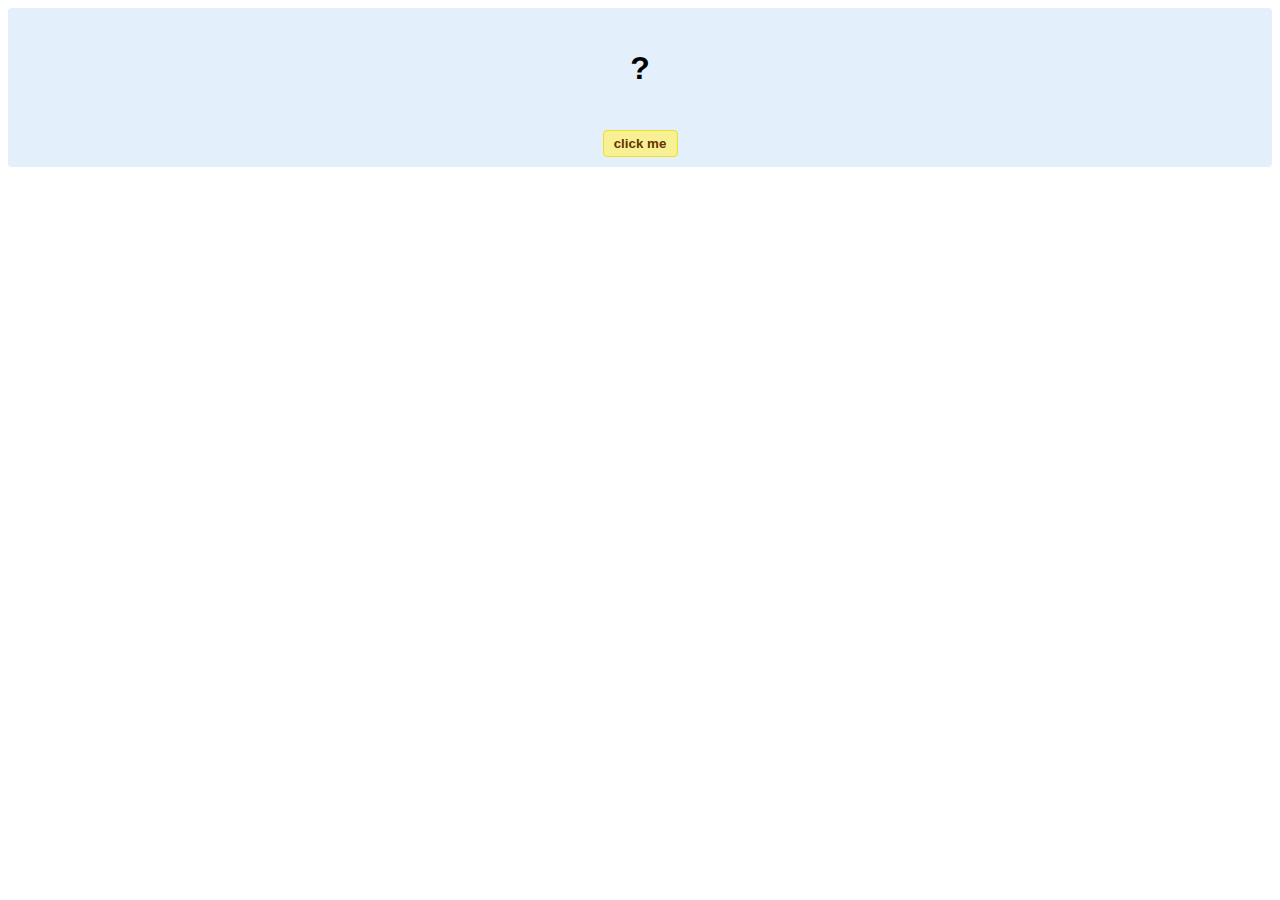
==== meine-musik.html @ 34f5074c "Header and Footer done" ====
<!DOCTYPE html>
<!-- HTML5 Hello world by kirupa - http://www.kirupa.com/html5/getting_your_feet_wet_html5_pg1.htm -->
<html lang="en-us">

<head>
<meta charset="utf-8">
<title>Hello...</title>
<style type="text/css">
#mainContent {
	font-family: Arial, Helvetica, sans-serif;
	font-size: xx-large;
	font-weight: bold;
	background-color: #E3F0FB;
	border-radius: 4px;
	padding: 10px;
	text-align: center;
}
.buttonStyle {
	border-radius: 4px;
	border: thin solid #F0E020;
	padding: 5px;
	background-color: #F8F094;
	font-family: "Segoe UI", Tahoma, Geneva, Verdana, sans-serif;
	font-weight: bold;
	color: #663300;
	width: 75px;
}

.buttonStyle:hover {
	border: thin solid #FFCC00;
	background-color: #FCF9D6;
	color: #996633;
	cursor: pointer;
}
.buttonStyle:active {
	border: thin solid #99CC00;
	background-color: #F5FFD2;
	color: #669900;
	cursor: pointer;
}

</style>
</head>

<body>
<div id="mainContent">
<p id="helloText">?</p>
<button id="clickButton" class="buttonStyle">click me</button>
</div>
<script> 
var myButton = document.getElementById("clickButton");
var myText = document.getElementById("helloText");

myButton.addEventListener('click', doSomething, false)

function doSomething() {
	myText.textContent = "hello, world!";
}
</script>

</body>
</html>
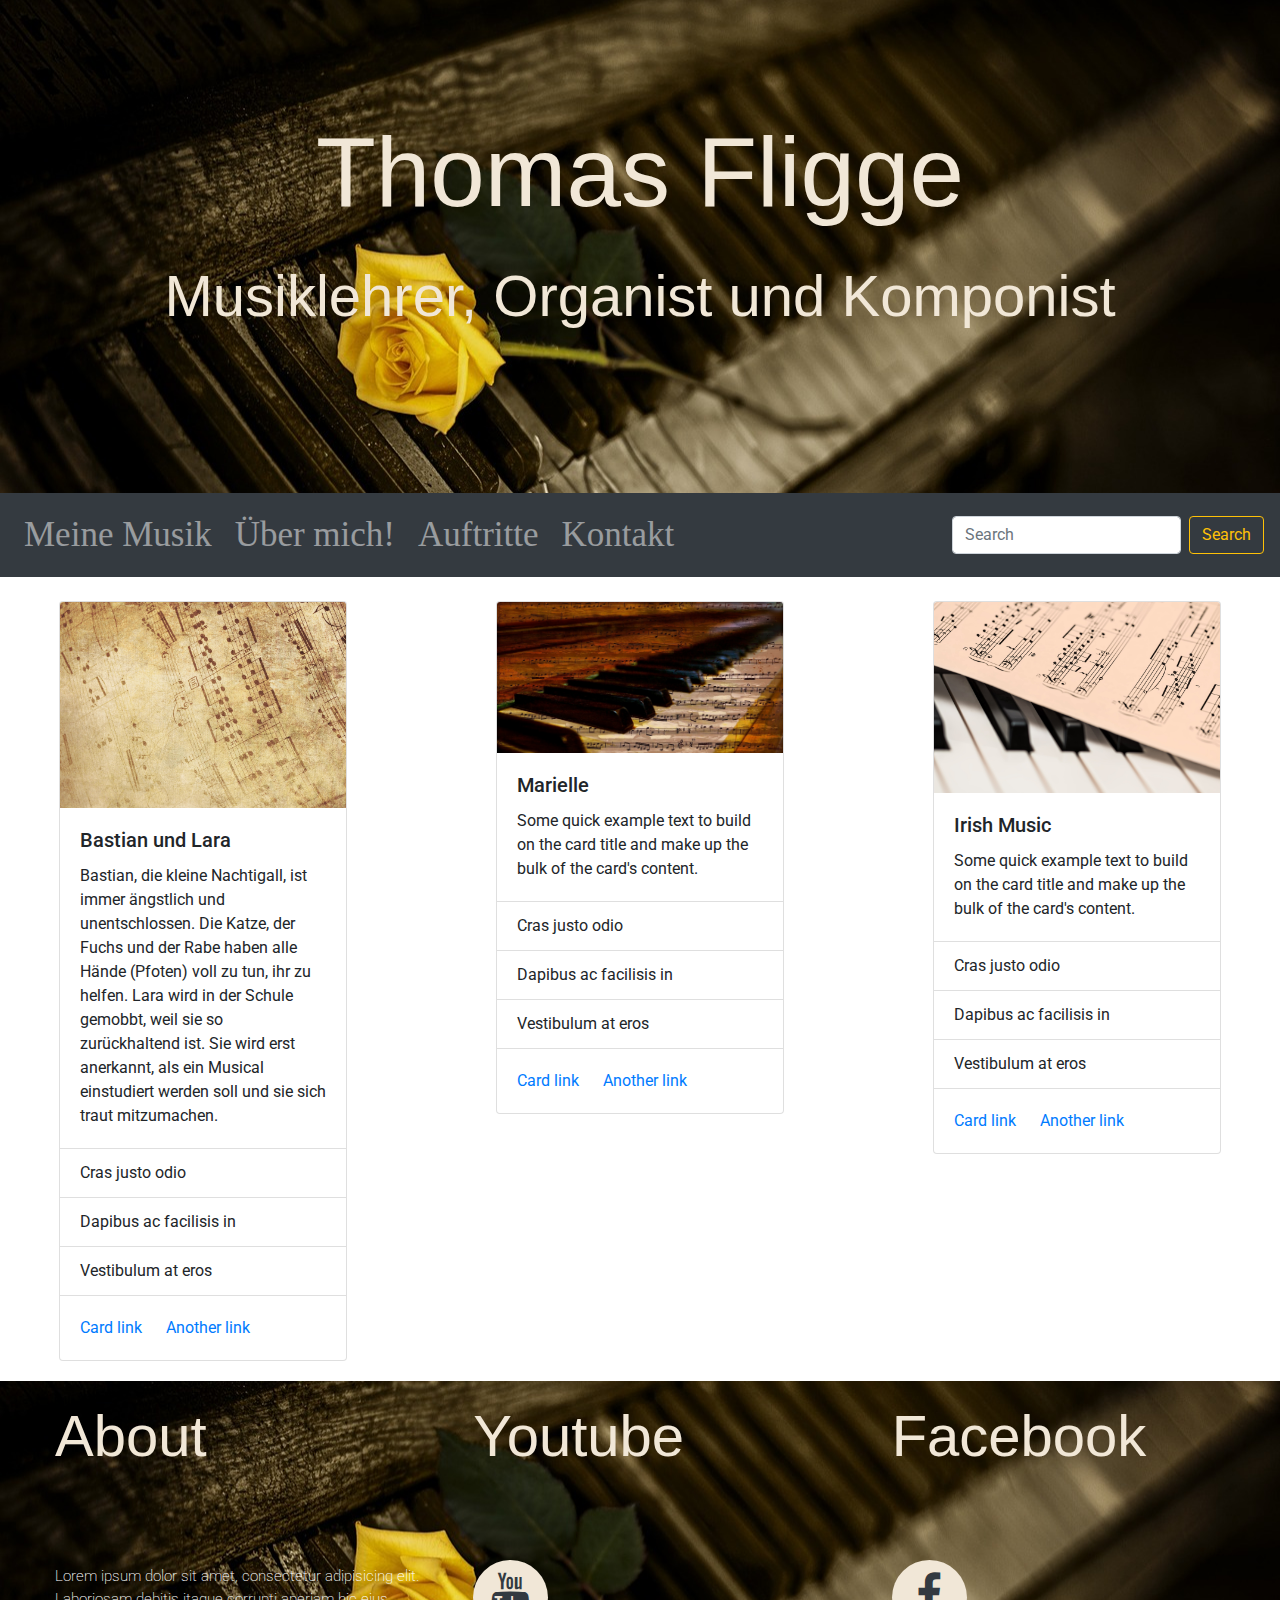
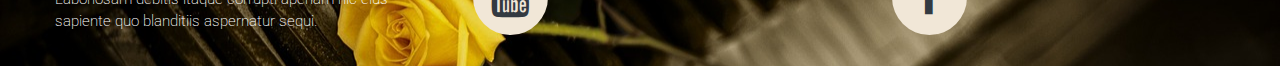
==== commit f07ae60e: "header-footer style adjustments" ====
--- a/meine-musik.html
+++ b/meine-musik.html
@@ -1,62 +1,153 @@
 <!DOCTYPE html>
-<!-- HTML5 Hello world by kirupa - http://www.kirupa.com/html5/getting_your_feet_wet_html5_pg1.htm -->
-<html lang="en-us">
+<html lang="en">
+<head>
+  <title>Thomas Fligge</title>
+  <meta charset="utf-8">
+  <meta name="viewport" content="width=device-width, initial-scale=1">
+  <link rel="stylesheet" href="https://maxcdn.bootstrapcdn.com/bootstrap/4.1.3/css/bootstrap.min.css">
+   <link rel="stylesheet" href="https://maxcdn.bootstrapcdn.com/font-awesome/4.7.0/css/font-awesome.min.css" type="text/css" />
+  <link rel="stylesheet" href="assets/css/style.css" type="text/css" />
+  <style>
+  .fakeimg {
+      height: 200px;
+      background: #aaa;
+  }
+  .card {
+    margin-bottom:20px;
+  }
+  </style>
+</head>
+<body>
+  
 
-<head>
-<meta charset="utf-8">
-<title>Hello...</title>
-<style type="text/css">
-#mainContent {
-	font-family: Arial, Helvetica, sans-serif;
-	font-size: xx-large;
-	font-weight: bold;
-	background-color: #E3F0FB;
-	border-radius: 4px;
-	padding: 10px;
-	text-align: center;
-}
-.buttonStyle {
-	border-radius: 4px;
-	border: thin solid #F0E020;
-	padding: 5px;
-	background-color: #F8F094;
-	font-family: "Segoe UI", Tahoma, Geneva, Verdana, sans-serif;
-	font-weight: bold;
-	color: #663300;
-	width: 75px;
-}
+<div class="jumbotron text-center" style="margin-bottom:0">
+  <h1 class="name">Thomas Fligge</h1>
+  <p class="class"> Musiklehrer, Organist und Komponist</p> 
+</div>
 
-.buttonStyle:hover {
-	border: thin solid #FFCC00;
-	background-color: #FCF9D6;
-	color: #996633;
-	cursor: pointer;
-}
-.buttonStyle:active {
-	border: thin solid #99CC00;
-	background-color: #F5FFD2;
-	color: #669900;
-	cursor: pointer;
-}
 
-</style>
-</head>
+<nav class="navbar navbar-expand-sm bg-dark navbar-dark">
+  <button class="navbar-toggler" type="button" data-toggle="collapse" data-target="#collapsibleNavbar">
+    <span class="navbar-toggler-icon"></span>
+  </button>
+  <div class="collapse navbar-collapse" id="collapsibleNavbar">
+    <ul class="navbar-nav">
+      <li class="nav-item">
+        <a class="nav-link" href="#">Meine Musik</a>
+      </li>
+      <li class="nav-item">
+        <a class="nav-link" href="#">Über mich!</a>
+      </li>
+      <li class="nav-item">
+        <a class="nav-link" href="#">Auftritte</a>
+      </li> 
+      <li class="nav-item">
+        <a class="nav-link" href="#">Kontakt</a>
+      </li>  
+    </ul>
+    <div class="ml-auto">
+     <form class="form-inline">
+    <input class="form-control mr-sm-2" type="search" placeholder="Search" aria-label="Search">
+    <button class="btn btn-outline-success my-2 my-sm-0" type="submit">Search</button>
+  </form>
+  </div>
+  </div>  
+</nav>
 
-<body>
-<div id="mainContent">
-<p id="helloText">?</p>
-<button id="clickButton" class="buttonStyle">click me</button>
+<div class="row mt-4">
+<div class="col-12 col-md-6 col-lg-4">
+<div class="card mx-auto" style="width: 18rem;">
+  <img class="card-img-top" src="assets/images/music.jpg" alt="Card image cap">
+  <div class="card-body">
+    <h5 class="card-title">Bastian und Lara</h5>
+    <p class="card-text">Bastian, die kleine Nachtigall, ist immer ängstlich
+										und unentschlossen. Die Katze, der Fuchs und der
+							Rabe haben alle Hände (Pfoten) voll zu tun, ihr zu
+						helfen. Lara wird in der Schule gemobbt, weil sie so
+							zurückhaltend ist. Sie wird erst anerkannt, als ein
+						Musical einstudiert werden soll und sie sich traut
+						mitzumachen.</p>
+  </div>
+  <ul class="list-group list-group-flush">
+    <li class="list-group-item">Cras justo odio</li>
+    <li class="list-group-item">Dapibus ac facilisis in</li>
+    <li class="list-group-item">Vestibulum at eros</li>
+  </ul>
+  <div class="card-body">
+    <a href="#" class="card-link">Card link</a>
+    <a href="#" class="card-link">Another link</a>
+  </div>
 </div>
-<script> 
-var myButton = document.getElementById("clickButton");
-var myText = document.getElementById("helloText");
+</div>
 
-myButton.addEventListener('click', doSomething, false)
 
-function doSomething() {
-	myText.textContent = "hello, world!";
-}
-</script>
+
+<div class="col-12 col-md-6 col-lg-4">
+<div class="card mx-auto" style="width: 18rem;">
+  <img class="card-img-top" src="assets/images/piano3.jpg" alt="Card image cap">
+  <div class="card-body">
+    <h5 class="card-title">Marielle</h5>
+    <p class="card-text">Some quick example text to build on the card title and make up the bulk of the card's content.</p>
+  </div>
+  <ul class="list-group list-group-flush">
+    <li class="list-group-item">Cras justo odio</li>
+    <li class="list-group-item">Dapibus ac facilisis in</li>
+    <li class="list-group-item">Vestibulum at eros</li>
+  </ul>
+  <div class="card-body">
+    <a href="#" class="card-link">Card link</a>
+    <a href="#" class="card-link">Another link</a>
+  </div>
+</div>
+</div>
+
+
+
+<div class="col-12 col-md-6 col-lg-4">
+<div class="card mx-auto" style="width: 18rem;">
+  <img class="card-img-top" src="assets/images/header.jpg" alt="Card image cap">
+  <div class="card-body">
+    <h5 class="card-title">Irish Music</h5>
+    <p class="card-text">Some quick example text to build on the card title and make up the bulk of the card's content.</p>
+  </div>
+  <ul class="list-group list-group-flush">
+    <li class="list-group-item">Cras justo odio</li>
+    <li class="list-group-item">Dapibus ac facilisis in</li>
+    <li class="list-group-item">Vestibulum at eros</li>
+  </ul>
+  <div class="card-body">
+    <a href="#" class="card-link">Card link</a>
+    <a href="#" class="card-link">Another link</a>
+  </div>
+</div>
+</div>
+</div>
+
+
+<footer>
+        <div id="footer-details" class="row">
+            <div class="col-4">
+                <h5 class="class">About</h5>
+                <p class="inline-block "> Lorem ipsum dolor sit amet, consectetur adipisicing elit. Laboriosam debitis itaque corrupti aperiam hic eius sapiente quo blanditiis aspernatur sequi.</p>
+            </div>
+            <div class="col-4">
+                 <h5 class="class">Youtube</h5>
+                  <ul class="list-inline social-links">
+                        <li><a target="_blank" href="#"><i class="fa fa-youtube"></i></a></li>
+                    </ul>
+            </div>
+            <div class="col-4">
+                 <h5 class="class">Facebook</h5>
+                  <ul class="list-inline social-links">
+                        <li><a target="_blank" href="#"><i class="fa fa-facebook"></i></a></li>
+                    </ul>
+            </div>
+        </div>
+        
+    </footer>
 
 </body>
-</html>
+<script src="https://ajax.googleapis.com/ajax/libs/jquery/3.3.1/jquery.min.js"></script>
+  <script src="https://cdnjs.cloudflare.com/ajax/libs/popper.js/1.14.3/umd/popper.min.js"></script>
+  <script src="https://maxcdn.bootstrapcdn.com/bootstrap/4.1.3/js/bootstrap.min.js"></script>
+</html>--- a/assets/css/style.css
+++ b/assets/css/style.css
@@ -0,0 +1,142 @@
+@import url('https://fonts.googleapis.com/css?family=Roboto:100,200,300,400,500,600,700| Exo:100,200,300,400,500,600,700');
+
+/* Header */
+
+ .name {
+    font-family: "Great Vibes", sans-serif;
+    font-weight: 100;
+    font-size: 98px;
+    margin-top: 50px;
+    color: #f1e7d7;
+    
+}
+ .class {
+    font-family: "Great Vibes", sans-serif;
+    font-weight: 200;
+    font-size: 58px;
+    margin-top: 20px;
+    margin-bottom: 90px;
+    color: #f1e7d7;
+}
+ .jumbotron {
+    background: url("../images/piano2.jpg");
+    background-position: center;
+    background-repeat: no-repeat;
+    background-size: cover;
+    min-height: 360px;
+    border-radius: 0;
+}
+
+/* Nav */
+
+.nav-item {
+  font-family: 'Great Vibes', cursive;
+  font-size: 35px;
+  margin-right: 7px;
+}
+
+.btn-outline-success {
+    color: #ffc107 !important;
+    background-color: transparent;
+    background-image: none;
+    border-color: #ffc107 !important;
+}
+
+
+/* Footer */
+
+ footer {
+    background: url("../images/piano2.jpg");
+    color: #fafafa;
+    min-height: 120px; 
+    margin: 0px;
+    background-position: center;
+    background-repeat: no-repeat;
+    background-size: cover;
+}
+
+#footer-details {
+ position: relative;
+ margin-left: 40px;
+}
+
+.social-text {
+    font-family: "Great Vibes", sans-serif;
+    font-weight: 200;
+    font-size: 34px;
+    margin-top: 20px;
+    margin-bottom: 10px;
+    color: #f1e7d7;
+}
+ .social-links {
+    padding-bottom: 15px;
+    
+}
+ .social-links li a i{
+    width: 75px;
+    height: 75px;
+    padding: 12px;
+    border-radius: 50%;
+    border-color: white;
+    font-size: 45px;
+    line-height: 45px;
+    text-align: center;
+    background-color: #f1e7d7;
+    color: #333a41;
+}
+ .class2 {
+    font-family: "Roboto", sans-serif;
+    font-weight: 200;
+    font-size: 20px;
+    margin-top: 20px;
+    margin-bottom: 20px;
+    color: white;
+}
+ .inline-block {
+    display: inline-block;
+    font-family: "Roboto", sans-serif;
+    font-weight: 200;
+    font-size: 15px;
+    margin-top: 5px;
+    margin-bottom: 5px;
+    color: white;
+} 
+.imgOne {
+      height: 300px;
+      width: 500px;
+      background: url("assets/images/music.jpg");
+      margin-top: 10px;
+      margin-left: 25px;
+      margin-right: 10px;
+      margin-bottom: 10px;
+  }
+.imgTwo {
+      height: 300px;
+      width: 500px;
+      background: url("assets/images/piano3.jpg");
+      margin-top: 10px;
+      margin-left: 25px;
+      margin-right: 10px;
+      margin-bottom: 10px;
+}
+.imgThree {
+      height: 300px;
+      width: 500px;
+      background: url("assets/images/header.jpg");
+      margin-top: 10px;
+      margin-left: 25px;
+      margin-right: 10px;
+      margin-bottom: 10px;
+  }
+.ubermich {
+  margin-top: 10px;
+  margin-left: 25px;
+  margin-right: 10px;
+  margin-bottom: 10px;
+  font-family: "Roboto", sans-serif;
+}
+
+.ubermich h2 {
+  font-family: 'Great Vibes', cursive;
+  font-size: 35px;
+}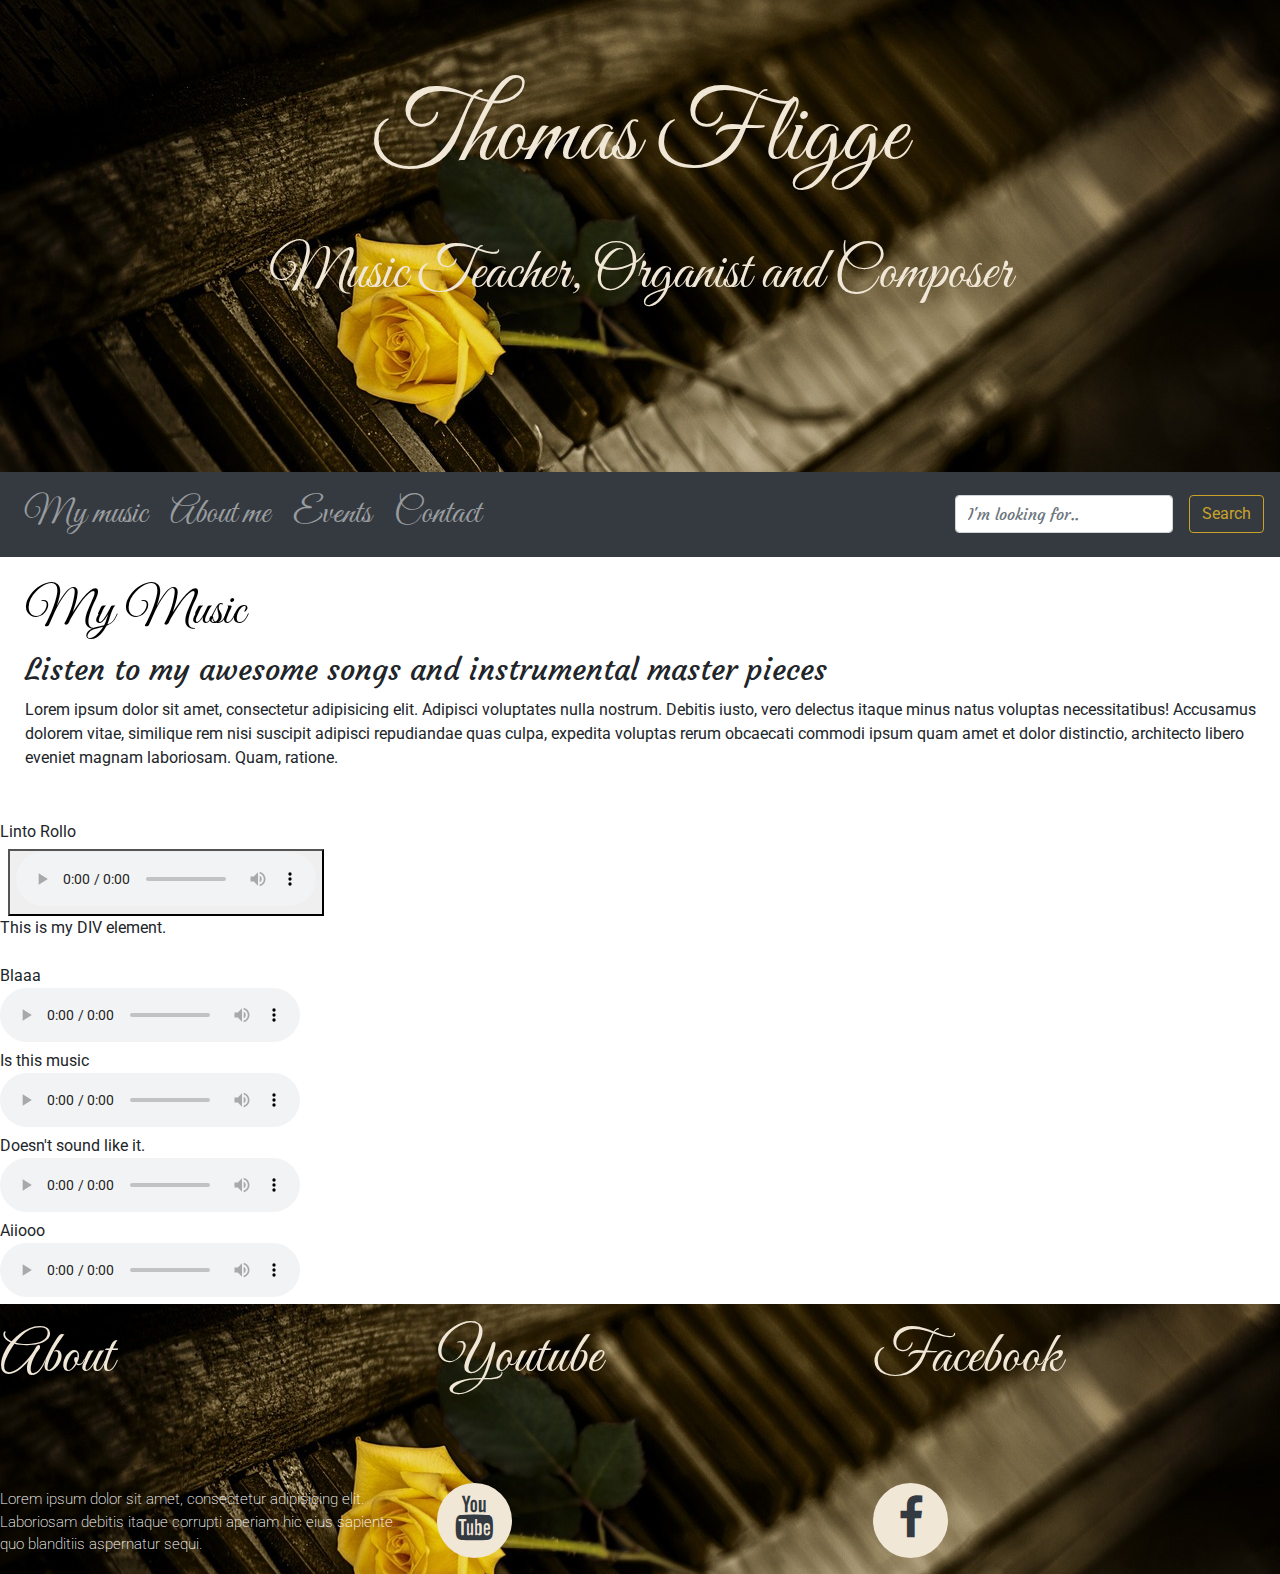
==== commit 1af10cec: "getting started on music section" ====
--- a/meine-musik.html
+++ b/meine-musik.html
@@ -7,24 +7,32 @@
   <link rel="stylesheet" href="https://maxcdn.bootstrapcdn.com/bootstrap/4.1.3/css/bootstrap.min.css">
    <link rel="stylesheet" href="https://maxcdn.bootstrapcdn.com/font-awesome/4.7.0/css/font-awesome.min.css" type="text/css" />
   <link rel="stylesheet" href="assets/css/style.css" type="text/css" />
-  <style>
-  .fakeimg {
-      height: 200px;
-      background: #aaa;
-  }
-  .card {
-    margin-bottom:20px;
-  }
-  </style>
+  <link href="https://fonts.googleapis.com/css?family=Great+Vibes" rel="stylesheet">
+  <link href="https://fonts.googleapis.com/css?family=Courgette|Lobster" rel="stylesheet">
+  <script>
+    function myFunction() {
+    var x = document.getElementById("hello");
+    if (x.style.display === "none") {
+        x.style.display = "block";
+    } else {
+        x.style.display = "none";
+    }
+}
+
+  </script>
 </head>
 <body>
-  
+ 
+ <!-- header --> 
 
 <div class="jumbotron text-center" style="margin-bottom:0">
-  <h1 class="name">Thomas Fligge</h1>
-  <p class="class"> Musiklehrer, Organist und Komponist</p> 
+  <a class="name" href="index.html">Thomas Fligge</a>
+  <p class="class"> Music Teacher, Organist and Composer</p> 
 </div>
 
+ <!-- /header --> 
+ 
+  <!-- navigation --> 
 
 <nav class="navbar navbar-expand-sm bg-dark navbar-dark">
   <button class="navbar-toggler" type="button" data-toggle="collapse" data-target="#collapsibleNavbar">
@@ -33,96 +41,81 @@
   <div class="collapse navbar-collapse" id="collapsibleNavbar">
     <ul class="navbar-nav">
       <li class="nav-item">
-        <a class="nav-link" href="#">Meine Musik</a>
+        <a class="nav-link" href="meine-musik.html">My music</a>
       </li>
       <li class="nav-item">
-        <a class="nav-link" href="#">Über mich!</a>
+        <a class="nav-link" href="ueber-mich.html">About me</a>
       </li>
       <li class="nav-item">
-        <a class="nav-link" href="#">Auftritte</a>
+        <a class="nav-link" href="auftritte.html">Events</a>
       </li> 
       <li class="nav-item">
-        <a class="nav-link" href="#">Kontakt</a>
+        <a class="nav-link" href="kontakt.html">Contact</a>
       </li>  
     </ul>
     <div class="ml-auto">
      <form class="form-inline">
-    <input class="form-control mr-sm-2" type="search" placeholder="Search" aria-label="Search">
-    <button class="btn btn-outline-success my-2 my-sm-0" type="submit">Search</button>
+    <input class="form-control mr-sm-2" type="search" placeholder="I'm looking for.." aria-label="Search">
+    <button class="btn btn-search my-2 my-sm-0" type="submit">Search</button>
   </form>
   </div>
   </div>  
 </nav>
+<!-- /navigation --> 
 
-<div class="row mt-4">
-<div class="col-12 col-md-6 col-lg-4">
-<div class="card mx-auto" style="width: 18rem;">
-  <img class="card-img-top" src="assets/images/music.jpg" alt="Card image cap">
-  <div class="card-body">
-    <h5 class="card-title">Bastian und Lara</h5>
-    <p class="card-text">Bastian, die kleine Nachtigall, ist immer ängstlich
-										und unentschlossen. Die Katze, der Fuchs und der
-							Rabe haben alle Hände (Pfoten) voll zu tun, ihr zu
-						helfen. Lara wird in der Schule gemobbt, weil sie so
-							zurückhaltend ist. Sie wird erst anerkannt, als ein
-						Musical einstudiert werden soll und sie sich traut
-						mitzumachen.</p>
-  </div>
-  <ul class="list-group list-group-flush">
-    <li class="list-group-item">Cras justo odio</li>
-    <li class="list-group-item">Dapibus ac facilisis in</li>
-    <li class="list-group-item">Vestibulum at eros</li>
-  </ul>
-  <div class="card-body">
-    <a href="#" class="card-link">Card link</a>
-    <a href="#" class="card-link">Another link</a>
-  </div>
+ <!-- music text --> 
+ <div class="contact-text">
+ <h1 class="contact-heading"> My Music </h1>
+ <h2 class="contact-sub-heading"> Listen to my awesome songs and instrumental master pieces </h2>
+ <p> Lorem ipsum dolor sit amet, consectetur adipisicing elit. Adipisci voluptates nulla nostrum. Debitis iusto, vero delectus itaque minus natus voluptas necessitatibus! Accusamus dolorem vitae, similique rem nisi suscipit adipisci repudiandae quas culpa, expedita voluptas rerum obcaecati commodi ipsum quam amet et dolor distinctio, architecto libero eveniet magnam laboriosam. Quam, ratione.</p>
 </div>
+ <!-- /music text --> 
+
+<!-- music-->
+
+<div class="audiosamples">
+Linto Rollo
+<br>
+<button onclick="myFunction()">
+<audio controls>
+  <source src="assets/images/Lint_Roller.mp3" type="audio/mpeg">
+Your browser does not support the audio element.
+</audio>
+</button>
+<div id="hello">
+  This is my DIV element.
+</div>
+<br>
+Blaaa
+<br>
+<audio controls>
+  <source src="assets/images/Lint_Roller.mp3" type="audio/mpeg">
+Your browser does not support the audio element.
+</audio>
+<br>
+Is this music
+<br>
+<audio controls>
+  <source src="assets/images/Lint_Roller.mp3" type="audio/mpeg">
+Your browser does not support the audio element.
+</audio>
+<br>
+Doesn't sound like it.
+<br>
+<audio controls>
+  <source src="assets/images/Lint_Roller.mp3" type="audio/mpeg">
+Your browser does not support the audio element.
+</audio>
+<br>
+Aiiooo
+<br>
+<audio controls>
+  <source src="assets/images/Lint_Roller.mp3" type="audio/mpeg">
+Your browser does not support the audio element.
+</audio>
 </div>
 
-
-
-<div class="col-12 col-md-6 col-lg-4">
-<div class="card mx-auto" style="width: 18rem;">
-  <img class="card-img-top" src="assets/images/piano3.jpg" alt="Card image cap">
-  <div class="card-body">
-    <h5 class="card-title">Marielle</h5>
-    <p class="card-text">Some quick example text to build on the card title and make up the bulk of the card's content.</p>
-  </div>
-  <ul class="list-group list-group-flush">
-    <li class="list-group-item">Cras justo odio</li>
-    <li class="list-group-item">Dapibus ac facilisis in</li>
-    <li class="list-group-item">Vestibulum at eros</li>
-  </ul>
-  <div class="card-body">
-    <a href="#" class="card-link">Card link</a>
-    <a href="#" class="card-link">Another link</a>
-  </div>
-</div>
-</div>
-
-
-
-<div class="col-12 col-md-6 col-lg-4">
-<div class="card mx-auto" style="width: 18rem;">
-  <img class="card-img-top" src="assets/images/header.jpg" alt="Card image cap">
-  <div class="card-body">
-    <h5 class="card-title">Irish Music</h5>
-    <p class="card-text">Some quick example text to build on the card title and make up the bulk of the card's content.</p>
-  </div>
-  <ul class="list-group list-group-flush">
-    <li class="list-group-item">Cras justo odio</li>
-    <li class="list-group-item">Dapibus ac facilisis in</li>
-    <li class="list-group-item">Vestibulum at eros</li>
-  </ul>
-  <div class="card-body">
-    <a href="#" class="card-link">Card link</a>
-    <a href="#" class="card-link">Another link</a>
-  </div>
-</div>
-</div>
-</div>
-
+<!---/music-->
 
 <footer>
         <div id="footer-details" class="row">
--- a/assets/css/style.css
+++ b/assets/css/style.css
@@ -10,6 +10,12 @@
     color: #f1e7d7;
     
 }
+
+.name:hover {
+ text-decoration: none;
+ color: #f1e7d7;
+}
+
  .class {
     font-family: "Great Vibes", sans-serif;
     font-weight: 200;
@@ -35,11 +41,25 @@
   margin-right: 7px;
 }
 
-.btn-outline-success {
+.btn-search {
+    margin-top: 8px !important;
+    color: #caa229 !important;
+    background-color: transparent;
+    background-image: none;
+    border-color: #caa229 !important;
+}
+
+.btn-search:hover{
     color: #ffc107 !important;
     background-color: transparent;
     background-image: none;
     border-color: #ffc107 !important;
+}
+
+@media (min-width: 776px) {
+    .btn-search {
+        margin-top: 0px !important;
+    }
 }
 
 
@@ -55,11 +75,6 @@
     background-size: cover;
 }
 
-#footer-details {
- position: relative;
- margin-left: 40px;
-}
-
 .social-text {
     font-family: "Great Vibes", sans-serif;
     font-weight: 200;
@@ -68,10 +83,7 @@
     margin-bottom: 10px;
     color: #f1e7d7;
 }
- .social-links {
-    padding-bottom: 15px;
-    
-}
+
  .social-links li a i{
     width: 75px;
     height: 75px;
@@ -84,8 +96,81 @@
     background-color: #f1e7d7;
     color: #333a41;
 }
- .class2 {
-    font-family: "Roboto", sans-serif;
+
+/* Home - News */
+
+.news-heading {
+    font-family: "Great Vibes", sans-serif;
+    font-size: 5em;
+    margin-top: 5px;
+    color: black;
+ 
+}
+
+.news-sub-heading {
+ font-family: 'Courgette', cursive;
+
+}
+
+ .newsimg {
+    overflow: hidden;
+    background-color: white;
+    height: 200px;
+    background-repeat: no-repeat;
+    background-size: cover;
+    border-style: double;
+    border-color: #caa229;
+    border-width: 5px;
+    
+  }
+ 
+ .newsimage img {
+  width: 100%;
+ }
+  
+#newsimg-one {
+  position:relative;
+  top:-100px;
+}
+
+#newsimg-two {
+  position:relative;
+  top:-500px;
+}
+
+/* Home - Card */
+.card {
+    border-style: double;
+    border-color: #caa229;
+    border-width: 5px;
+}
+
+.card-title {
+ font-family: courgette;
+}
+
+.card-img-top {
+    border-bottom: 6px solid #caa229;
+    border-width: 5px;
+}
+
+.btn-aboutme {
+   color: #caa229 !important;
+    background-color: transparent;
+    background-image: none;
+    border-color: #caa229 !important;
+}
+
+.btn-aboutme:hover{
+    color: #ffc107 !important;
+    background-color: transparent;
+    background-image: none;
+    border-color: #ffc107 !important;
+}
+/* About me */
+
+ .titles {
+    font-family: "Courgette", sans-serif;
     font-weight: 200;
     font-size: 20px;
     margin-top: 20px;
@@ -101,34 +186,33 @@
     margin-bottom: 5px;
     color: white;
 } 
-.imgOne {
+.aboutme-img {
       height: 300px;
       width: 500px;
-      background: url("assets/images/music.jpg");
+      background-color: grey;
       margin-top: 10px;
       margin-left: 25px;
       margin-right: 10px;
       margin-bottom: 10px;
+      border-style: double;
+      border-color: #caa229;
+      border-width: 5px;
   }
-.imgTwo {
-      height: 300px;
-      width: 500px;
-      background: url("assets/images/piano3.jpg");
-      margin-top: 10px;
-      margin-left: 25px;
-      margin-right: 10px;
-      margin-bottom: 10px;
-}
-.imgThree {
-      height: 300px;
-      width: 500px;
-      background: url("assets/images/header.jpg");
-      margin-top: 10px;
-      margin-left: 25px;
-      margin-right: 10px;
-      margin-bottom: 10px;
-  }
-.ubermich {
+  
+#aboutme-img-one {
+       background: url("../images/music.jpg");
+}
+
+#aboutme-img-two {
+       background: url("../images/piano3.jpg");
+}
+
+#aboutme-img-three {
+       background: url("../images/header.jpg");
+}
+
+  
+.aboutme {
   margin-top: 10px;
   margin-left: 25px;
   margin-right: 10px;
@@ -136,7 +220,116 @@
   font-family: "Roboto", sans-serif;
 }
 
-.ubermich h2 {
-  font-family: 'Great Vibes', cursive;
+.aboutme h2 {
+  font-family: 'Courgette', cursive;
   font-size: 35px;
-}+}
+
+.line {
+background: #caa229 center;
+margin-left: 5em;
+margin-right: 5em;
+margin-bottom: 2em;
+margin-top: 2em;
+width:50em;
+height:7px;
+}
+
+
+/* Contact - form  */
+
+.contact {
+ margin-top: 25px;
+ margin-bottom: 25px;
+}
+
+.contactform {
+  margin: 0px auto;
+  width: 750px;
+  border: 7px double #caa229;
+  border-radius: 5px;
+  padding: 7px;
+}
+
+label {
+  display: inline-block;
+  width: 120px;
+  text-align: center;
+}
+
+input, textarea {
+  font: 27px courgette;
+  width: 300px;
+  box-sizing: border-box;
+  border: 1px solid grey;
+}
+
+textarea {
+  vertical-align: top;
+  height: 5em;
+}
+
+.button {
+  padding-left: 90px; 
+}
+
+button {
+ margin-top: 5px;
+  margin-left: .5em;
+}
+
+/* Contact - Text  */
+
+.contact-text {
+ margin-left: 25px;
+ margin-bottom: 50px;
+}
+
+.contact-heading {
+    font-family: "Great Vibes", sans-serif;
+    font-size: 50px;
+    margin-top: 25px;
+    color: black;
+ 
+}
+
+.contact-sub-heading {
+ font-family: courgette;
+ font-size: 30px;
+ margin-top: 10px;
+ margin-bottom: 10px;
+}
+
+ td{
+            text-align: center;
+            vertical-align: top;
+            width:200px;
+            margin: 0;
+            padding:0; 
+            border: 0;
+                    }
+        tr:nth-child(1) td{
+            border-bottom-style: solid;
+            border-bottom-width: 1.5px;
+            border-bottom-color: black;
+            padding-bottom: 10px;
+        }
+        tr:nth-child(2) td{
+
+            position: relative;
+            top:-8px;
+            font-weight: 500;
+        }
+        .vert-line{
+            position: relative; 
+            left: 50%;
+            width:1px;
+            border-left-color: black;
+            border-left-style: solid;
+            border-left-width: 1.5px;
+            height: 1rem;
+        }
+        
+ .timeline {
+  margin-left: 50px;
+ }